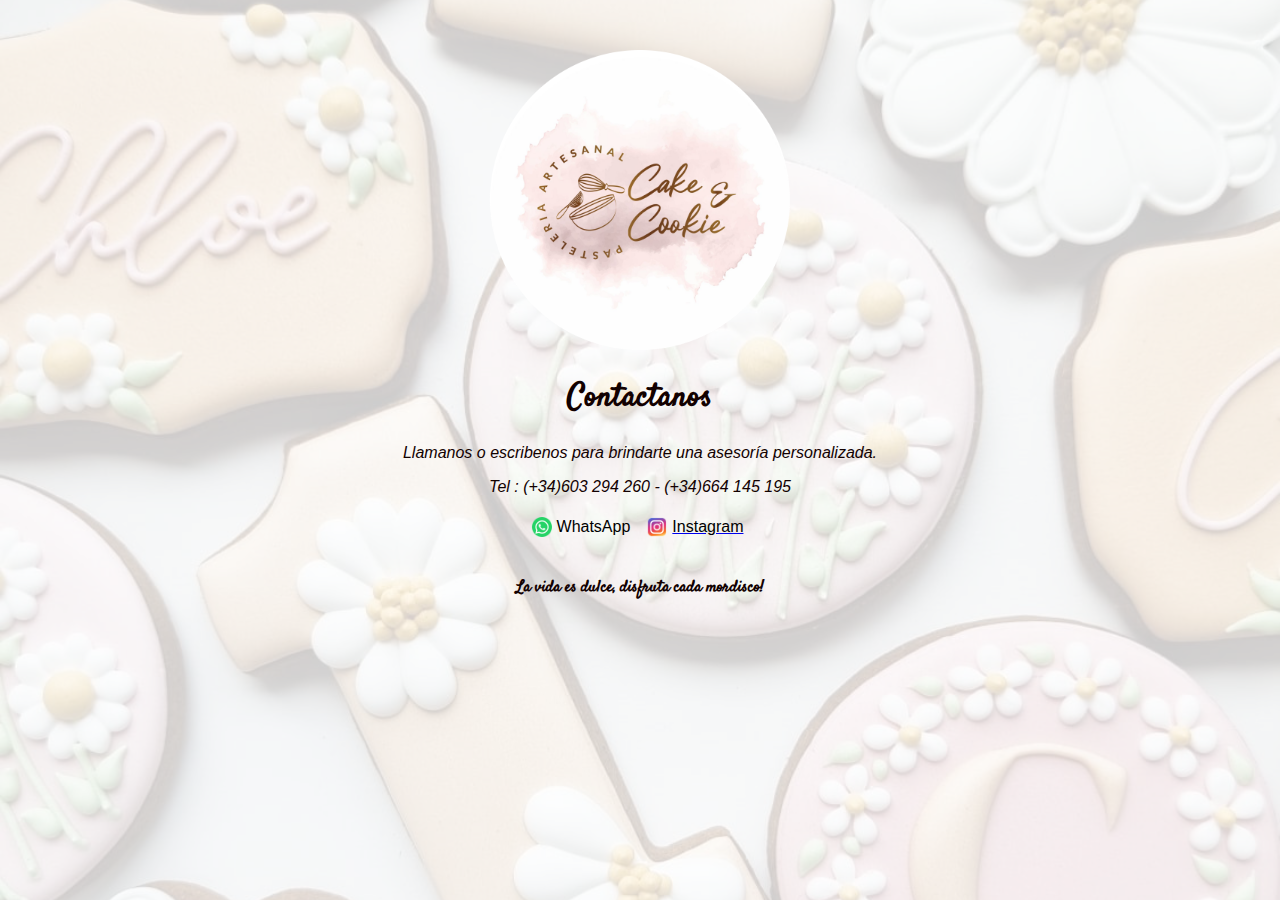
==== index.html @ cb018e88 "Initial version" ====
<!DOCTYPE html>
<html lang="es">
<head>
    <meta charset="UTF-8">
    <meta name="viewport" content="width=device-width, initial-scale=1.0">
    <title>Mi Página Web con Header Flotante</title>
    <link rel="stylesheet" href="styles.css">

    <link rel="preconnect" href="https://fonts.googleapis.com">
    <link rel="preconnect" href="https://fonts.gstatic.com" crossorigin>
    <link href="https://fonts.googleapis.com/css2?family=Satisfy&display=swap" rel="stylesheet">
</head>
<body>
    <main>
        <section class="section" id="section1">
            <div class="section-content">
                <div class="logo">
                    <img src="logo.png" alt="Logo">
                </div>

                <h1 class="satisfy-regular">Contactanos</h1>

                <p>Llamanos o escribenos para brindarte una asesoría personalizada.</p>
                
                 <p>Tel : (+34)603 294 260 - (+34)664 145 195</p>

                 <div class="social-icons">

                    <a class="menu-link" href="https://wa.me/message/4SKK66S5T6NIL1" target="_blank" rel="WhatsApp"></a>
                        <button class="whatsapp-button">
                            <img src="logo_whatsapp.png" alt="WhatsApp">
                            <span>WhatsApp</span>
                        </button>
                    </a>

                    <a class="menu-link" href="https://www.instagram.com/cakeandcookie.tienda" target="_blank" rel="Instagram">
                        <button class="instagram-button">
                            <img src="logo_instagram.png" alt="Instagram">
                            Instagram
                        </button>
                    </a>
                </div>
                <br>
                <p class="satisfy-regular">La vida es dulce, disfruta cada mordisco!</p>
                
            </div>
            <br>
            <div class="social-icons">

            </div>
            <div class="section-background" style="background-image: url('imagen_fondo.jpg')"></div>
        </section>
    </main>
    <script src="script.js"></script>
</body>
</html>
---- styles.css ----
body {
    margin: 0;
    font-family: Arial, sans-serif;
}

main {
    margin-top: 0px; /* Ajusta el margen superior del contenido principal para evitar que se superponga con el header */
}

.logo img {
    height: 300px;
    width: 300px;
}

.social-icons {
    display: flex; /* Utilizamos flexbox */
    position: relative;
    overflow: hidden; /* Oculta el desbordamiento */
    justify-content: center; /* Centra horizontalmente el contenido */
}

.social-icons img {
    height: 20px; /* Ajusta el tamaño de los iconos */
    margin-right: 5px; /* Espacio entre el icono y el texto */
}

.social-icons button {
    background-color: transparent; /* Fondo transparente para los botones */
    border: none; /* Sin borde */
    cursor: pointer; /* Cursor de tipo puntero al pasar sobre los botones */
    display: flex; /* Utilizamos flexbox */
    align-items: center; /* Centra verticalmente los elementos */
    color: rgb(0, 0, 0); /* Color del texto */

    height: 30px; /* Ajusta el tamaño de los iconos */
    margin-right: 5px; /* Espacio entre el icono y el texto */
    font-style: normal; /* Aplica el estilo de fuente cursiva */
    font-family: Verdana, sans-serif;
    font-size: medium;
    position: relative;
}

.section {
    position: relative;
    width: 100%;
    text-align: center;
    color: rgb(18, 1, 1); /* Color del texto */
    overflow: hidden; /* Oculta el desbordamiento */
    height: 100vh;  /*Establece la altura de la sección al 100% del viewport */

    display: flex; /* Utilizamos flexbox */
    justify-content: center; /* Centra horizontalmente el contenido */
}

.section-content {
    position: absolute;
    text-align: center; /* Centra horizontalmente el texto */
    top: 50px;
    left: 50%;
    transform: translate(-50%, 0%);
    z-index: 1; /* Asegura que el texto esté por encima de la imagen de fondo */
    font-style: italic; /* Aplica el estilo de fuente cursiva */
    font-family: 'Lucida Sans', 'Lucida Sans Regular', 'Lucida Grande', 'Lucida Sans Unicode', Geneva, Verdana, sans-serif;
}

.section-background {
    position: absolute;
    top: 0;
    left: 0;
    width: 100%;
    height: 100%;
    background-size: cover;
    background-position: center;
    filter: opacity(0.2); /* Opacidad para la imagen de fondo */
    z-index: 0; /* Asegura que la imagen de fondo esté detrás del contenido */
}

#section1 {
    
}

.satisfy-regular {
    font-family: "Satisfy", cursive;
    font-weight: 700;
    font-style: normal;
  }
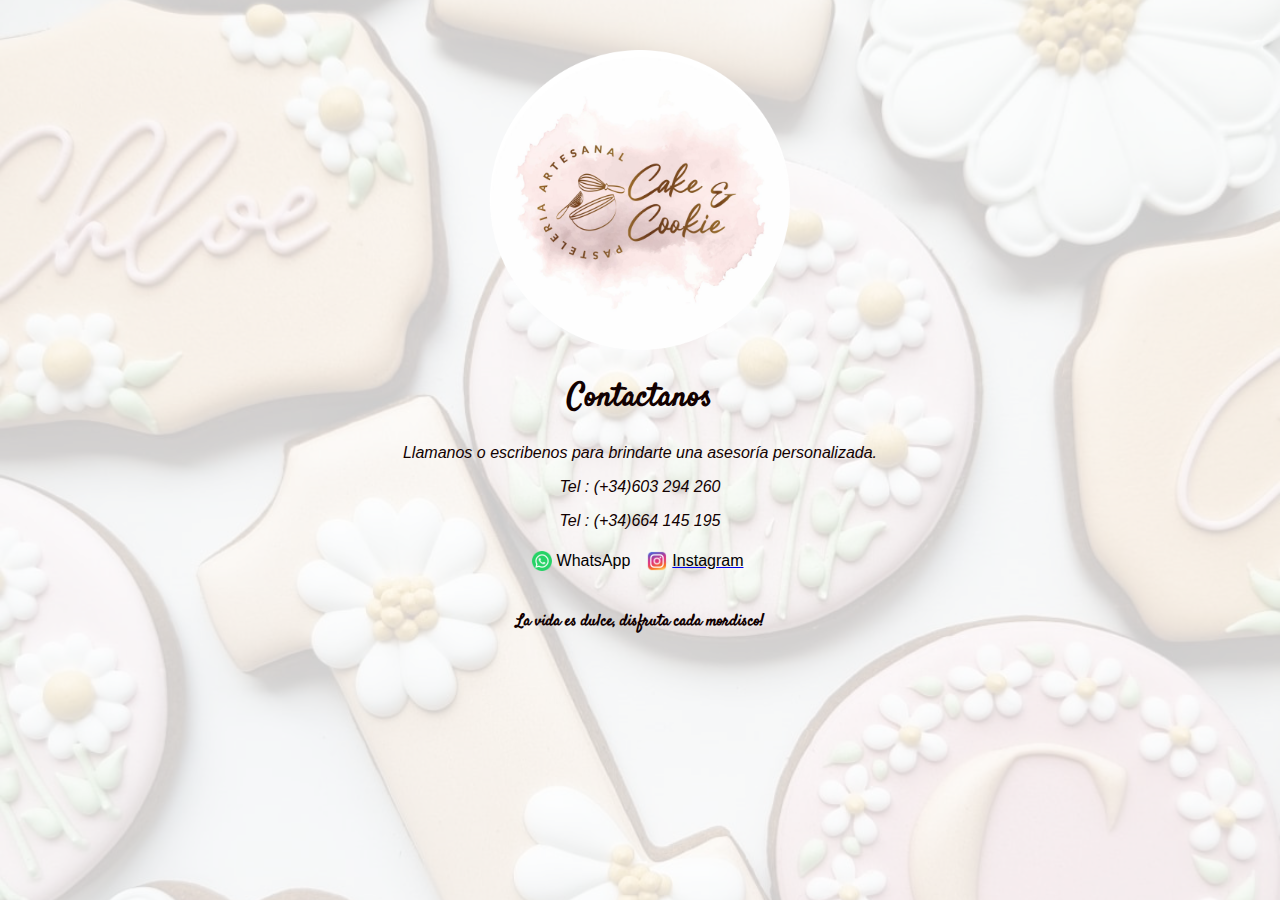
==== commit 048fda94: "Update" ====
--- a/index.html
+++ b/index.html
@@ -22,11 +22,12 @@
 
                 <p>Llamanos o escribenos para brindarte una asesoría personalizada.</p>
                 
-                 <p>Tel : (+34)603 294 260 - (+34)664 145 195</p>
+                 <p>Tel : (+34)603 294 260</p>
+                 <p>Tel : (+34)664 145 195</p>
 
                  <div class="social-icons">
 
-                    <a class="menu-link" href="https://wa.me/message/4SKK66S5T6NIL1" target="_blank" rel="WhatsApp"></a>
+                    <a class="menu-link" href="https://wa.me/+34603294260" target="_blank" rel="WhatsApp"></a>
                         <button class="whatsapp-button">
                             <img src="logo_whatsapp.png" alt="WhatsApp">
                             <span>WhatsApp</span>
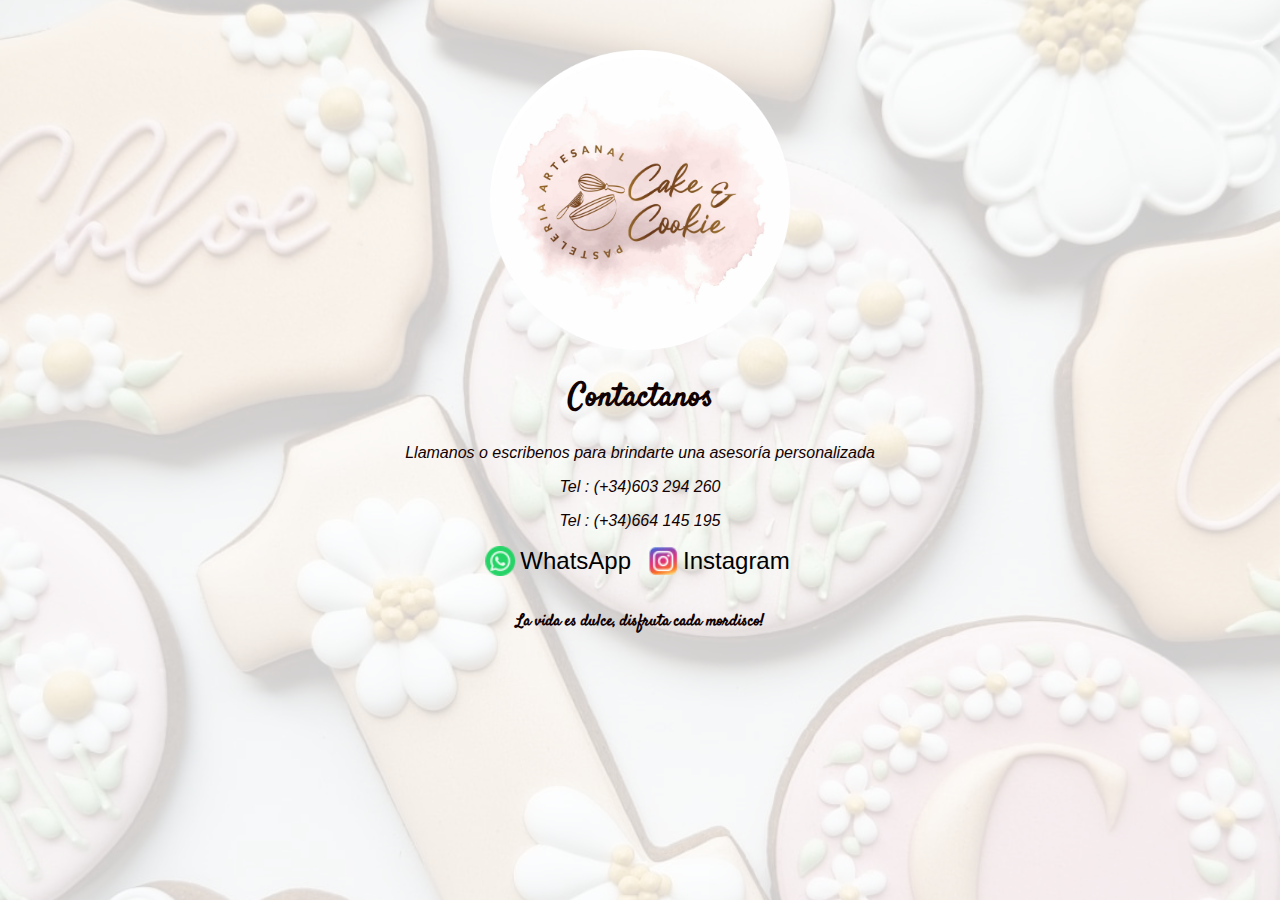
==== commit 1271bffa: "Update" ====
--- a/index.html
+++ b/index.html
@@ -3,7 +3,7 @@
 <head>
     <meta charset="UTF-8">
     <meta name="viewport" content="width=device-width, initial-scale=1.0">
-    <title>Mi Página Web con Header Flotante</title>
+    <title>Cake and Cookie</title>
     <link rel="stylesheet" href="styles.css">
 
     <link rel="preconnect" href="https://fonts.googleapis.com">
@@ -20,26 +20,27 @@
 
                 <h1 class="satisfy-regular">Contactanos</h1>
 
-                <p>Llamanos o escribenos para brindarte una asesoría personalizada.</p>
+                <p>Llamanos o escribenos para brindarte una asesoría personalizada</p>
                 
                  <p>Tel : (+34)603 294 260</p>
                  <p>Tel : (+34)664 145 195</p>
 
                  <div class="social-icons">
 
-                    <a class="menu-link" href="https://wa.me/+34603294260" target="_blank" rel="WhatsApp"></a>
+                    <a class="menu-link" href="https://wa.me/+34603294260" target="_blank" style="text-decoration: none;">
                         <button class="whatsapp-button">
                             <img src="logo_whatsapp.png" alt="WhatsApp">
                             <span>WhatsApp</span>
                         </button>
                     </a>
 
-                    <a class="menu-link" href="https://www.instagram.com/cakeandcookie.tienda" target="_blank" rel="Instagram">
+                    <a class="menu-link" href="https://www.instagram.com/cakeandcookie.tienda" target="_blank" style="text-decoration: none;">
                         <button class="instagram-button">
                             <img src="logo_instagram.png" alt="Instagram">
-                            Instagram
+                            <span>Instagram</span>
                         </button>
                     </a>
+
                 </div>
                 <br>
                 <p class="satisfy-regular">La vida es dulce, disfruta cada mordisco!</p>
--- a/styles.css
+++ b/styles.css
@@ -16,11 +16,11 @@
     display: flex; /* Utilizamos flexbox */
     position: relative;
     overflow: hidden; /* Oculta el desbordamiento */
-    justify-content: center; /* Centra horizontalmente el contenido */
+    justify-content: center; /* Centra horizontalmente el contenido */   
 }
 
 .social-icons img {
-    height: 20px; /* Ajusta el tamaño de los iconos */
+    height: 30px; /* Ajusta el tamaño de los iconos */
     margin-right: 5px; /* Espacio entre el icono y el texto */
 }
 
@@ -36,8 +36,8 @@
     margin-right: 5px; /* Espacio entre el icono y el texto */
     font-style: normal; /* Aplica el estilo de fuente cursiva */
     font-family: Verdana, sans-serif;
-    font-size: medium;
     position: relative;
+    font-size: 24px;    
 }
 
 .section {
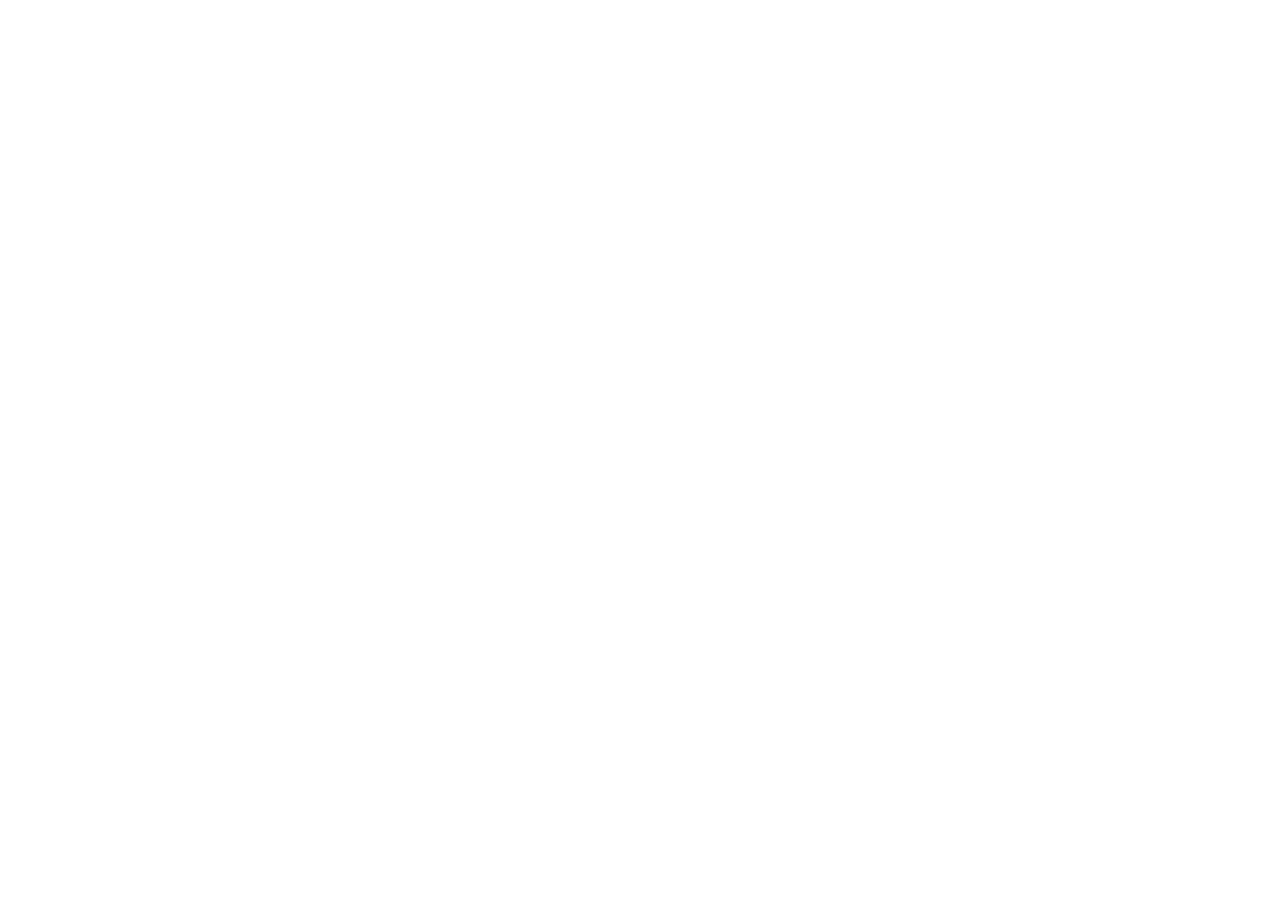
==== commit c654e1de: "update." ====
--- a/index.html
+++ b/index.html
@@ -5,6 +5,8 @@
     <meta name="viewport" content="width=device-width, initial-scale=1.0">
     <title>Cake and Cookie</title>
     <link rel="stylesheet" href="styles.css">
+    <link rel="canonical" href="https://cakeandcookie.es/">
+	<link rel="shortlink" href="https://cakeandcookie.es/">
 
     <link rel="preconnect" href="https://fonts.googleapis.com">
     <link rel="preconnect" href="https://fonts.gstatic.com" crossorigin>
@@ -14,43 +16,7 @@
     <main>
         <section class="section" id="section1">
             <div class="section-content">
-                <div class="logo">
-                    <img src="logo.png" alt="Logo">
-                </div>
-
-                <h1 class="satisfy-regular">Contactanos</h1>
-
-                <p>Llamanos o escribenos para brindarte una asesoría personalizada</p>
-                
-                 <p>Tel : (+34)603 294 260</p>
-                 <p>Tel : (+34)664 145 195</p>
-
-                 <div class="social-icons">
-
-                    <a class="menu-link" href="https://wa.me/+34603294260" target="_blank" style="text-decoration: none;">
-                        <button class="whatsapp-button">
-                            <img src="logo_whatsapp.png" alt="WhatsApp">
-                            <span>WhatsApp</span>
-                        </button>
-                    </a>
-
-                    <a class="menu-link" href="https://www.instagram.com/cakeandcookie.tienda" target="_blank" style="text-decoration: none;">
-                        <button class="instagram-button">
-                            <img src="logo_instagram.png" alt="Instagram">
-                            <span>Instagram</span>
-                        </button>
-                    </a>
-
-                </div>
-                <br>
-                <p class="satisfy-regular">La vida es dulce, disfruta cada mordisco!</p>
-                
             </div>
-            <br>
-            <div class="social-icons">
-
-            </div>
-            <div class="section-background" style="background-image: url('imagen_fondo.jpg')"></div>
         </section>
     </main>
     <script src="script.js"></script>
